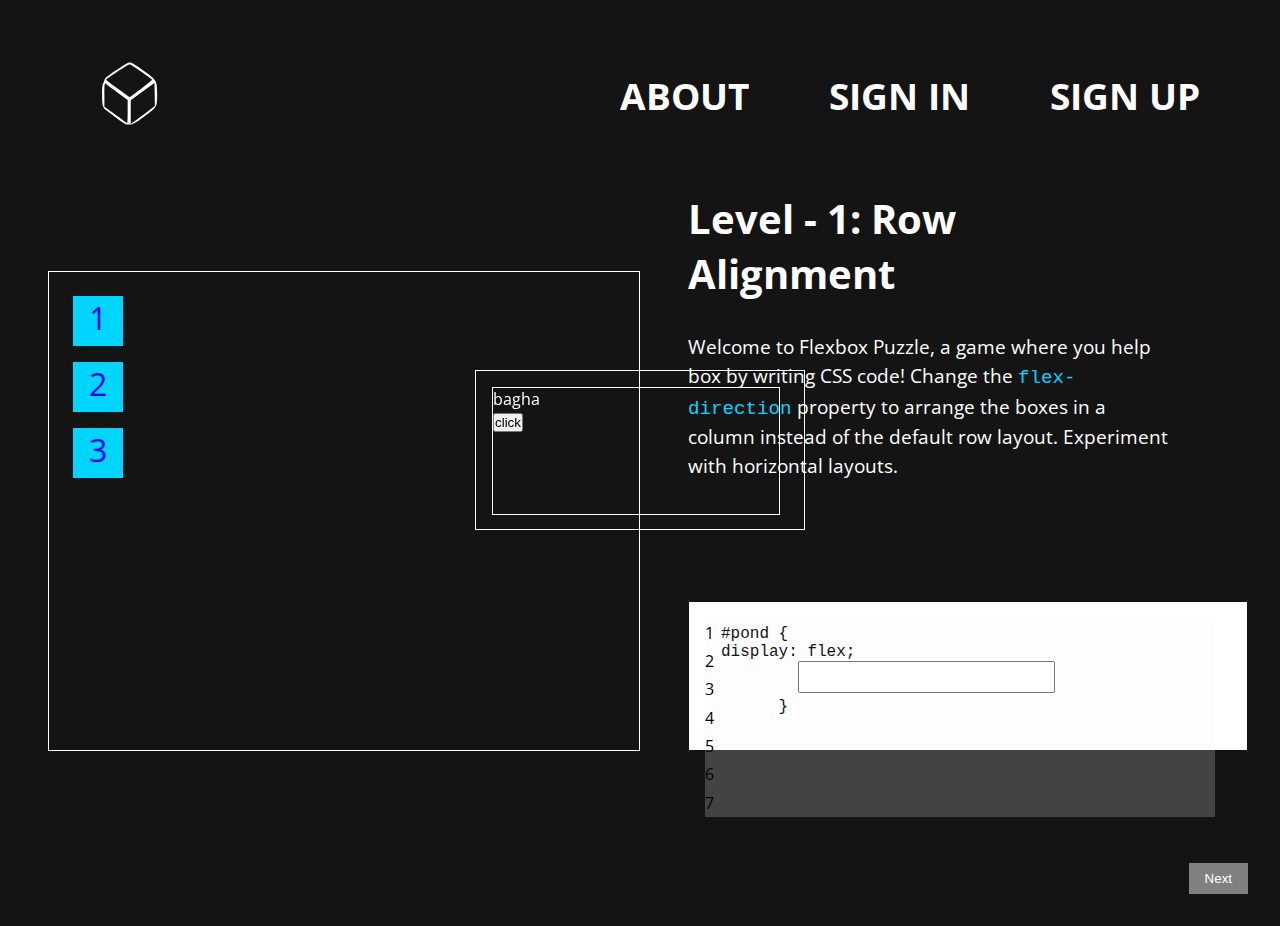
==== index.html @ 858d364b "--" ====
<!DOCTYPE html>
<html lang="en">
<head>
    <meta charset="UTF-8">
    <meta name="viewport" content="width=device-width, initial-scale=1.0">
    <title>Flex-box Puzzle</title>
    <link rel="stylesheet" href="https://cdnjs.cloudflare.com/ajax/libs/font-awesome/6.7.2/css/all.min.css" integrity="sha512-Evv84Mr4kqVGRNSgIGL/F/aIDqQb7xQ2vcrdIwxfjThSH8CSR7PBEakCr51Ck+w+/U6swU2Im1vVX0SVk9ABhg==" crossorigin="anonymous" referrerpolicy="no-referrer" />
    <link rel="preconnect" href="https://fonts.googleapis.com">
    <link rel="stylesheet" href="style.css">
</head>

<body>
    <!-- Navbar -->
    <nav>
        <div class="navsvg">
            <img src="logo.svg" alt="Logo">
        </div>
        <label for="toggler"><i class="fa-solid fa-bars"></i></label>
        <input type="checkbox" id="toggler">
        <div class="menu">
            <a href="#">ABOUT</a>
            <a href="#">SIGN IN</a>
            <a href="#">SIGN UP</a>
        </div>
    </nav>
<main id="all">
    <!-- js literal create. -->
  
</main>
<div class="next">
    <button id="next" style="z-index: 1;">Next</button>
</div>
<section class="popup-container">
<div class="popup-outer-border">
    <div class="popup-inner-border">
        <p >bagha</p>
        <button class="button">click</button>
    </div>
</div>
</section>
    <script src="script.js"></script>
</body>

</html>
---- style.css ----
@import url('https://fonts.googleapis.com/css2?family=Open+Sans:ital,wght@0,300..800;1,300..800&family=Ubuntu:ital,wght@0,300;0,400;0,500;0,700;1,300;1,400;1,500;1,700&display=swap');

* {
    margin: 0;
    padding: 0;
    box-sizing: border-box;
}
body {
    margin: 2rem;
    background-color: #141414;
    color: white;
    /* overflow: hidden; */
    font-family: "Open Sans", serif;
    padding: 0;
}
code{
    color: #00d5ff;
}
/* Navbar */
.navsvg img {
    width:  100px;
    height: 90px;
    margin: 0rem 0rem 0rem 3rem;
}

nav {
    display: flex;
    justify-content: space-between;
    align-items: center;
    padding: 1rem 0;
}

.menu {
    display: flex;
    gap: 2rem;
}

.menu a {
    text-decoration: none;
    color: white;
    font-size: 2.3rem;
    margin-right: 3rem;
    font-weight: bold;
}

#toggler, label {
    display: none;
}
.coding-pre{
    margin-top: -12rem;
    margin-left: 1rem;
}

.coding{
    background-color: white;
    color: #141414;
    width: 35rem;
}
.next{
    display: flex;
    justify-content: flex-end;
    margin-top: 7rem;
    z-index: 5;
}
.game{
    display: flex;
    gap: 2rem;
}
.center-part{
    display: flex;
    flex-direction: column;
}
.display-0{
   max-width: auto;
   height: 500px;
   display: flex;

   /* justify-content: center; */
}
.display{
    margin: 7rem 1rem 0 1rem ;
    height: 30rem !important;
}
.element{
    width: 50px;
    height: 50px;
    background-color: #00d5ff;
    margin: 8px;
    transition: all 0.5s ease;
    color: blue;
    font-size: xx-large;
    text-align: center;
}
.code{
    max-width: 30rem;
}
/* Center Part */
.center-part {
    display: flex;
    gap: 2rem;
    margin-top: 2rem;
    flex-direction: column;
    justify-content: flex-end;
}

.display {
    flex: 1;
    border: 1px solid white;
    height: 20rem;
    padding: 1rem;
}

.code {
    flex: 1;
}

    .level {
        font-size: 2.5rem;
        font-weight: bold;
        margin-bottom: 2rem;
    }

.code p {
    font-size: 1.2rem;
    line-height: 1.5;
}

.code-code1 {
    color: rgba(245, 222, 179, 0.32);
}

.coding {
    margin-top: 1rem;
    border: 1px solid ;
    padding: 1rem;
}

.lines ul {
    list-style: none;
    padding-left: 0;
    background-color: rgba(245, 245, 245, 0.21);
    color: black;
    margin-right: 1rem;
}

.lines li {
    padding: 0.2rem 0;
}

.coding-pre {
    font-size: 1rem;
}

.next button {
    background-color: grey;
    color: white;
    padding: 0.5rem 1rem;
    border: none;
    cursor: pointer;
    z-index: 7;
}

.next button:hover {
    background-color: darkgrey;
}

#textarea{
    resize: none;
}
.popup-container{
    position: fixed;
    top: 0;
    bottom: 0;
    left: 0;
    right: 0;
    /* display: none; */
}
.popup-outer-border {
    /* width: 20rem; */
    height: 10rem;
    border: 1px solid white;
    padding: 1rem;
    position: absolute;
    left: 50%;
    top: 50%;
    /* display: ; */
    transform: translate(-50%,-50%);
    max-width: 100%;
    width: 330px;

}
.popup-inner-border {
    border: 1px solid white;
    width: 18rem;
    height: 8rem;
}

@media screen and (max-width: 768px) {
    body{
        overflow: scroll;
    }
    #toggler {
        display: none;
    }
    label {
        display: inline-block;
        cursor: pointer;
        position: fixed;
        top: 1rem;
        right: 1rem;
        z-index: 1000;
        width: 3rem;
        height: 3rem;
    }
    label i{
        font-size: 1.5rem;
    }
    .menu {
        display: none;
        flex-direction: column;
        position: fixed;
        top: 3rem;
        right: 0;
        background-color: #141414;
        width: 200px;
        gap: 1rem;
        padding: 1rem;
    }

    #toggler:checked ~ .menu {
        display: flex;
    }

    .menu a {
        text-align: center;
        font-size: 1rem;
    }
    .game{
        display: flex;
        flex-direction: column ;
        justify-content: center;
    }
    .display{
        margin: -.5rem;
    }
    .coding{
        width: auto;
    }
}
@media screen and (max-width: 480px) {
    body {
        margin: 1rem;
    }

    .display {
        padding: 1rem;
    }

    .coding {
        padding: 1rem;
        width: auto;
    }

    .level {
        font-size: 1.2rem;
    }

    .code p {
        font-size: 0.9rem;
    }

    .code li {
        font-size: 0.9rem;
    }

    .coding-pre {
        font-size: 0.8rem;
    }
    #textarea{
        width: 13rem;
    }

}
@media screen and (max-width: 240px){
    body {
        margin: 1rem;
    }

    .display {
        padding: 1rem;
    }

    .coding {
        padding: 1rem;
        width: auto;
    }

    .level {
        font-size: 1.2rem;
    }

    .code p {
        font-size: 0.9rem;
    }

    .code li {
        font-size: 0.9rem;
    }

    .coding-pre {
        font-size: 0.8rem;
    }
    #textarea{
        width: 6rem;
    }

    
}
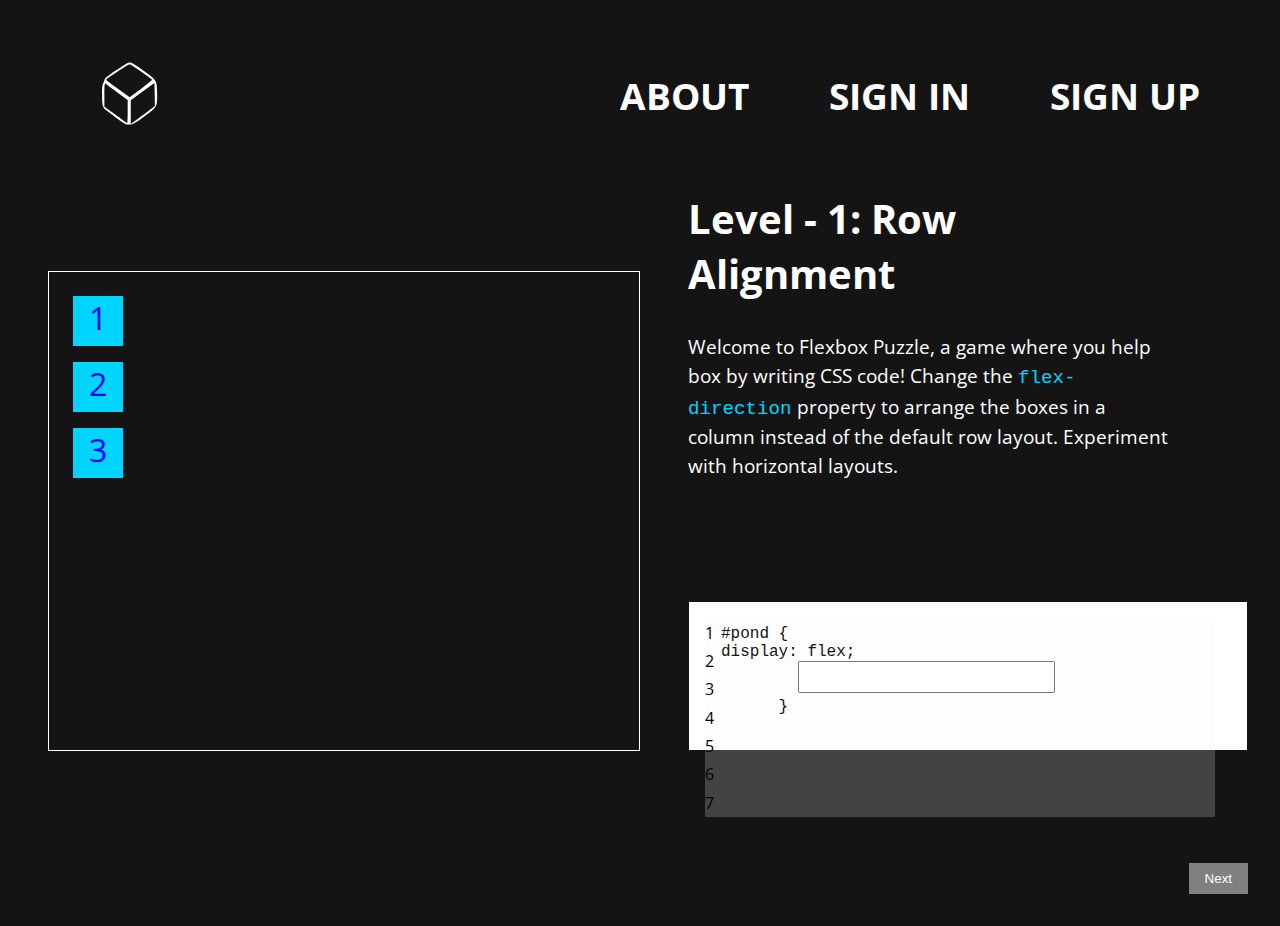
==== commit c8d638cf: "some new changes" ====
--- a/index.html
+++ b/index.html
@@ -30,11 +30,11 @@
 <div class="next">
     <button id="next" style="z-index: 1;">Next</button>
 </div>
-<section class="popup-container">
+<section class="popup-container" id="popup">
 <div class="popup-outer-border">
     <div class="popup-inner-border">
-        <p >bagha</p>
-        <button class="button">click</button>
+        <p><i class="fa-solid fa-check"></i>  Congratulation! Correct Answer</p>
+        <button class="button" id="close-popup-btn">click</button>
     </div>
 </div>
 </section>
--- a/style.css
+++ b/style.css
@@ -170,30 +170,60 @@
 }
 .popup-container{
     position: fixed;
+    background-color: #141414de;
     top: 0;
     bottom: 0;
     left: 0;
     right: 0;
-    /* display: none; */
+    display: none;    
+}
+.popup-container.show-popup{
+    display: block;
 }
 .popup-outer-border {
-    /* width: 20rem; */
-    height: 10rem;
-    border: 1px solid white;
-    padding: 1rem;
+   background-color: rgba(61, 61, 61, 0.753);
+    height: 13rem;
+    border: 1px solid rgb(0, 255, 110);
+    padding: 1.5rem;
     position: absolute;
     left: 50%;
     top: 50%;
     /* display: ; */
     transform: translate(-50%,-50%);
     max-width: 100%;
-    width: 330px;
-
+    width: 30rem;
 }
 .popup-inner-border {
-    border: 1px solid white;
-    width: 18rem;
-    height: 8rem;
+    border: 1px solid rgb(0, 255, 110);
+    /* width: 18rem; */
+    background-color: #000000d7;
+    height: 9.5rem;
+    border-radius: 2%;
+}
+.popup-inner-border p {
+    color: #00d5ff;
+    text-align: center;
+    margin: 1.5rem;
+    font-size: 25px;
+}
+.popup-inner-border button{
+    position: absolute;
+    left: 40%;
+    top: 60%;
+    background-color: transparent;
+    font-size: 1rem;
+    font-weight: bold;
+    border: 2px solid white;
+    color: rgb(132, 173, 209);
+    width: 5rem;
+    height: 2rem;
+    transition: .4s linear;
+}
+.popup-inner-border button:hover{
+    background-color: #00bcd4;
+    color: black;
+    border: 2px solid #00bcd4;
+
 }
 
 @media screen and (max-width: 768px) {
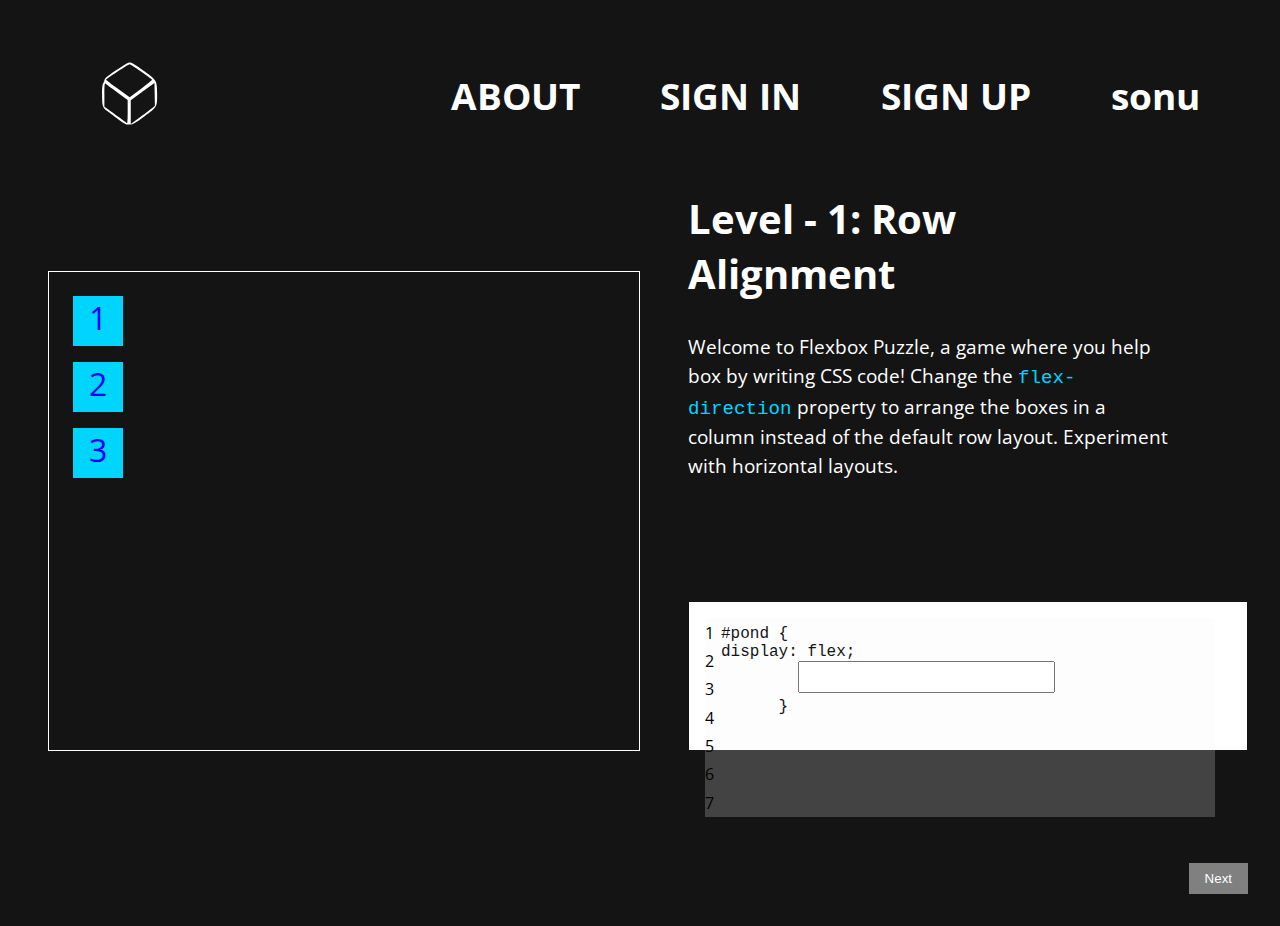
==== commit 2061f3d0: "Merge pull request #6 from Mrutyu-mark-v/main" ====
--- a/index.html
+++ b/index.html
@@ -3,7 +3,7 @@
 <head>
     <meta charset="UTF-8">
     <meta name="viewport" content="width=device-width, initial-scale=1.0">
-    <title>Flex-box Puzzle</title>
+    <title># Puzzle</title>
     <link rel="stylesheet" href="https://cdnjs.cloudflare.com/ajax/libs/font-awesome/6.7.2/css/all.min.css" integrity="sha512-Evv84Mr4kqVGRNSgIGL/F/aIDqQb7xQ2vcrdIwxfjThSH8CSR7PBEakCr51Ck+w+/U6swU2Im1vVX0SVk9ABhg==" crossorigin="anonymous" referrerpolicy="no-referrer" />
     <link rel="preconnect" href="https://fonts.googleapis.com">
     <link rel="stylesheet" href="style.css">
@@ -21,6 +21,7 @@
             <a href="#">ABOUT</a>
             <a href="#">SIGN IN</a>
             <a href="#">SIGN UP</a>
+            <a href="">sonu</a>
         </div>
     </nav>
 <main id="all">
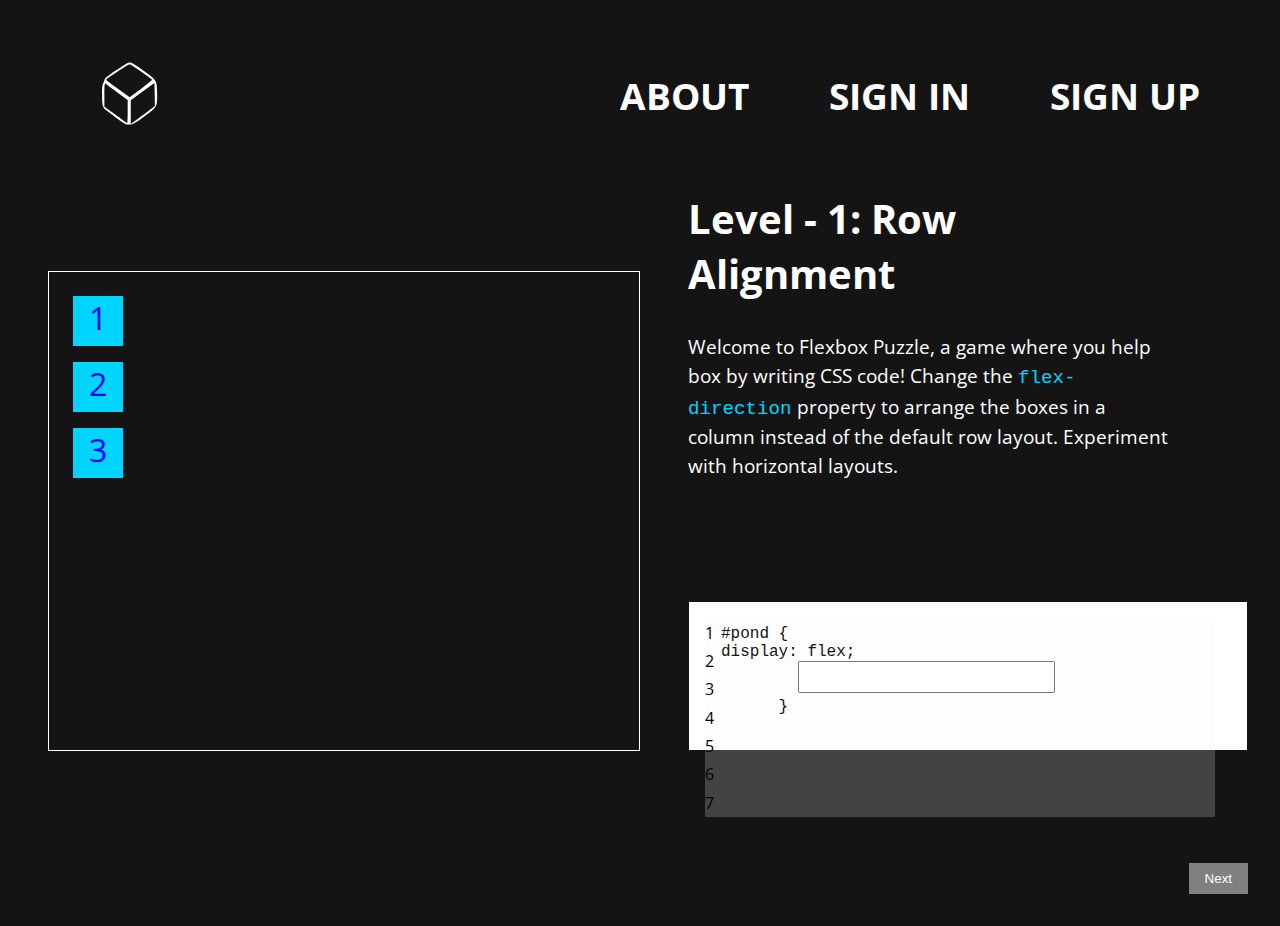
==== commit 6e412046: "-" ====
--- a/index.html
+++ b/index.html
@@ -3,7 +3,7 @@
 <head>
     <meta charset="UTF-8">
     <meta name="viewport" content="width=device-width, initial-scale=1.0">
-    <title># Puzzle</title>
+    <title>Flex-box Puzzle</title>
     <link rel="stylesheet" href="https://cdnjs.cloudflare.com/ajax/libs/font-awesome/6.7.2/css/all.min.css" integrity="sha512-Evv84Mr4kqVGRNSgIGL/F/aIDqQb7xQ2vcrdIwxfjThSH8CSR7PBEakCr51Ck+w+/U6swU2Im1vVX0SVk9ABhg==" crossorigin="anonymous" referrerpolicy="no-referrer" />
     <link rel="preconnect" href="https://fonts.googleapis.com">
     <link rel="stylesheet" href="style.css">
@@ -21,7 +21,6 @@
             <a href="#">ABOUT</a>
             <a href="#">SIGN IN</a>
             <a href="#">SIGN UP</a>
-            <a href="">sonu</a>
         </div>
     </nav>
 <main id="all">
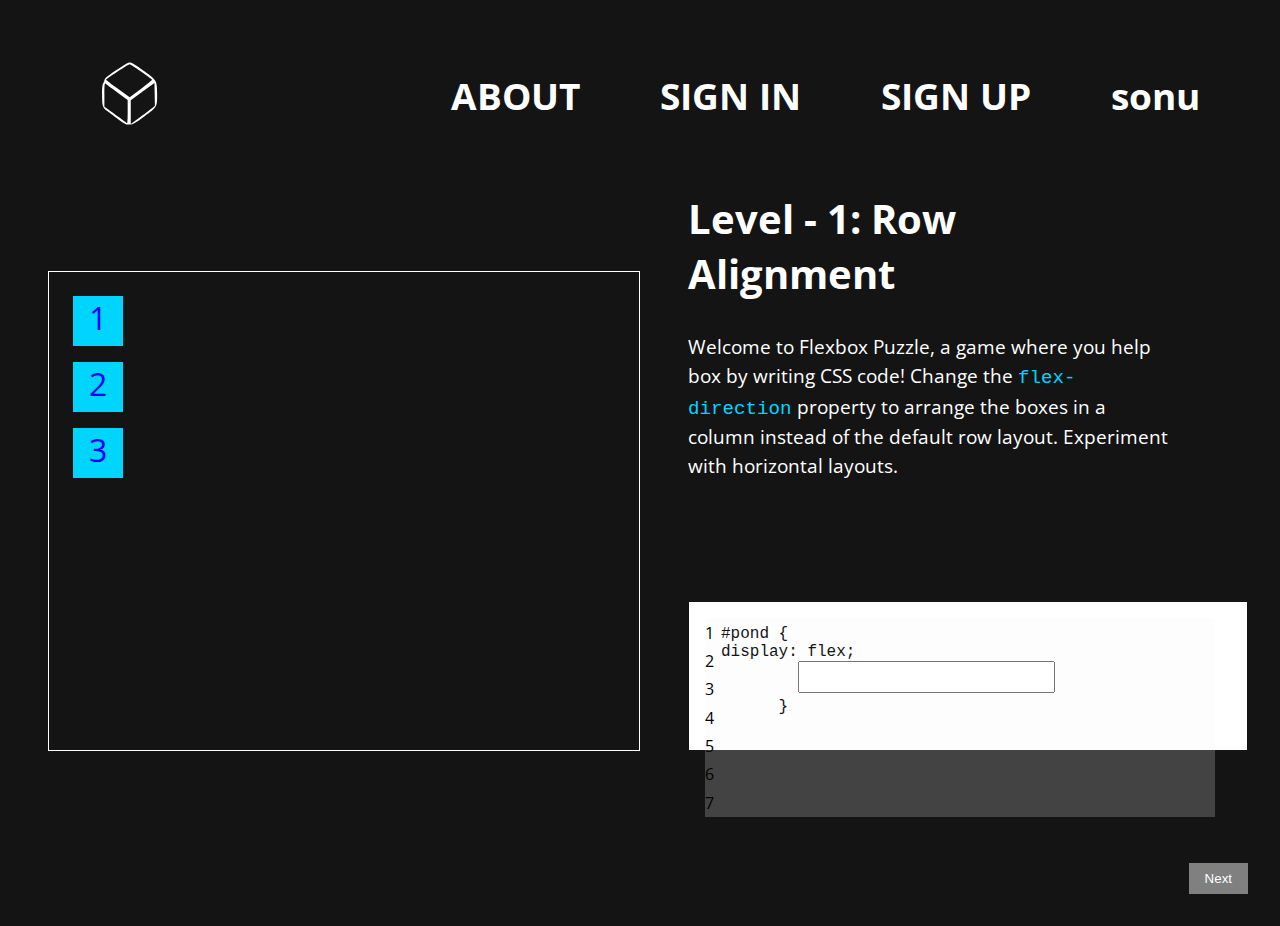
==== commit 2fa8aac2: "Merge pull request #7 from Mrutyu-mark-v/main" ====
--- a/index.html
+++ b/index.html
@@ -21,6 +21,7 @@
             <a href="#">ABOUT</a>
             <a href="#">SIGN IN</a>
             <a href="#">SIGN UP</a>
+            <a href="">sonu</a>
         </div>
     </nav>
 <main id="all">
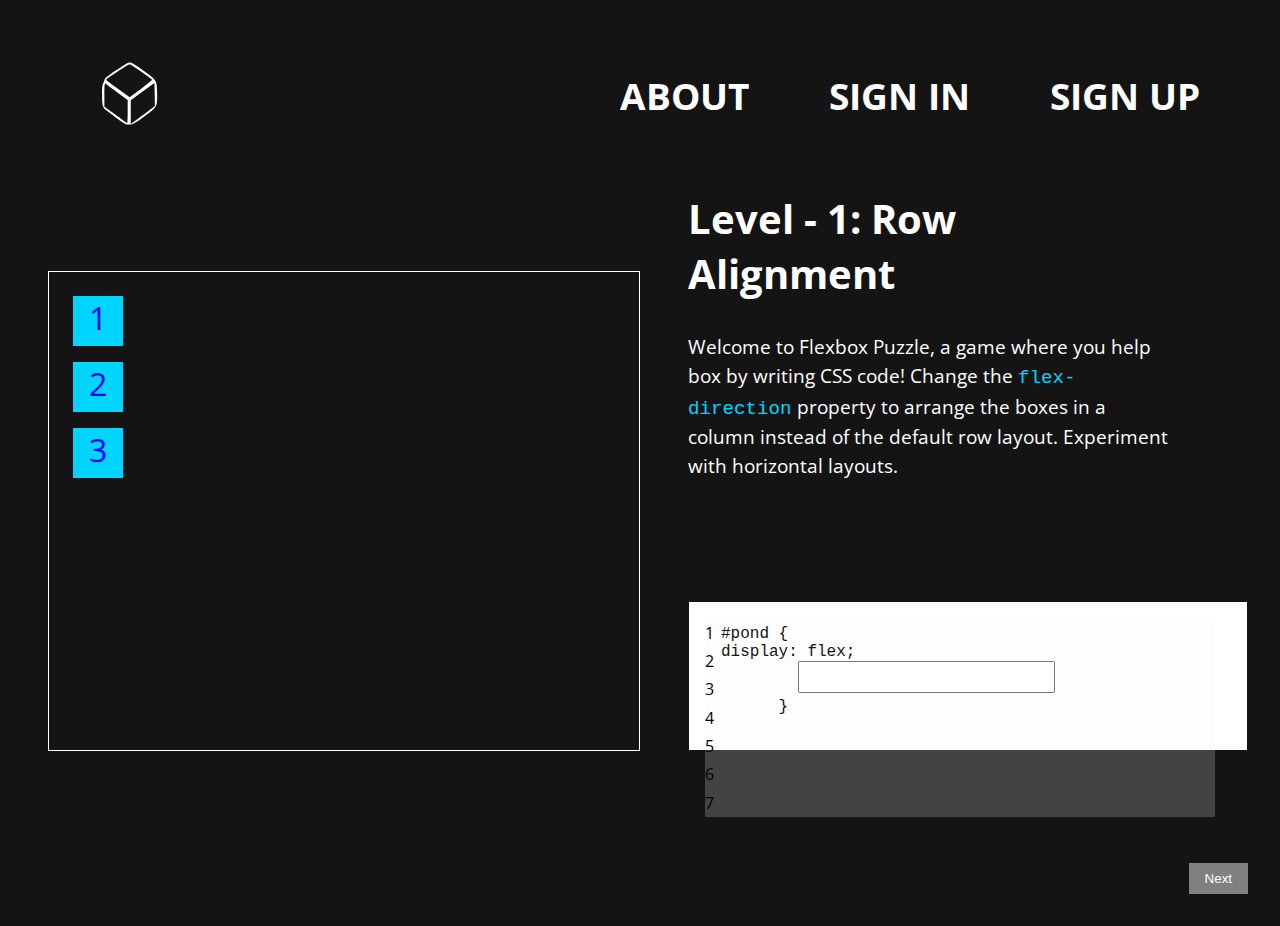
==== commit 69d9284e: "coding -box-adjusted" ====
--- a/index.html
+++ b/index.html
@@ -21,7 +21,6 @@
             <a href="#">ABOUT</a>
             <a href="#">SIGN IN</a>
             <a href="#">SIGN UP</a>
-            <a href="">sonu</a>
         </div>
     </nav>
 <main id="all">
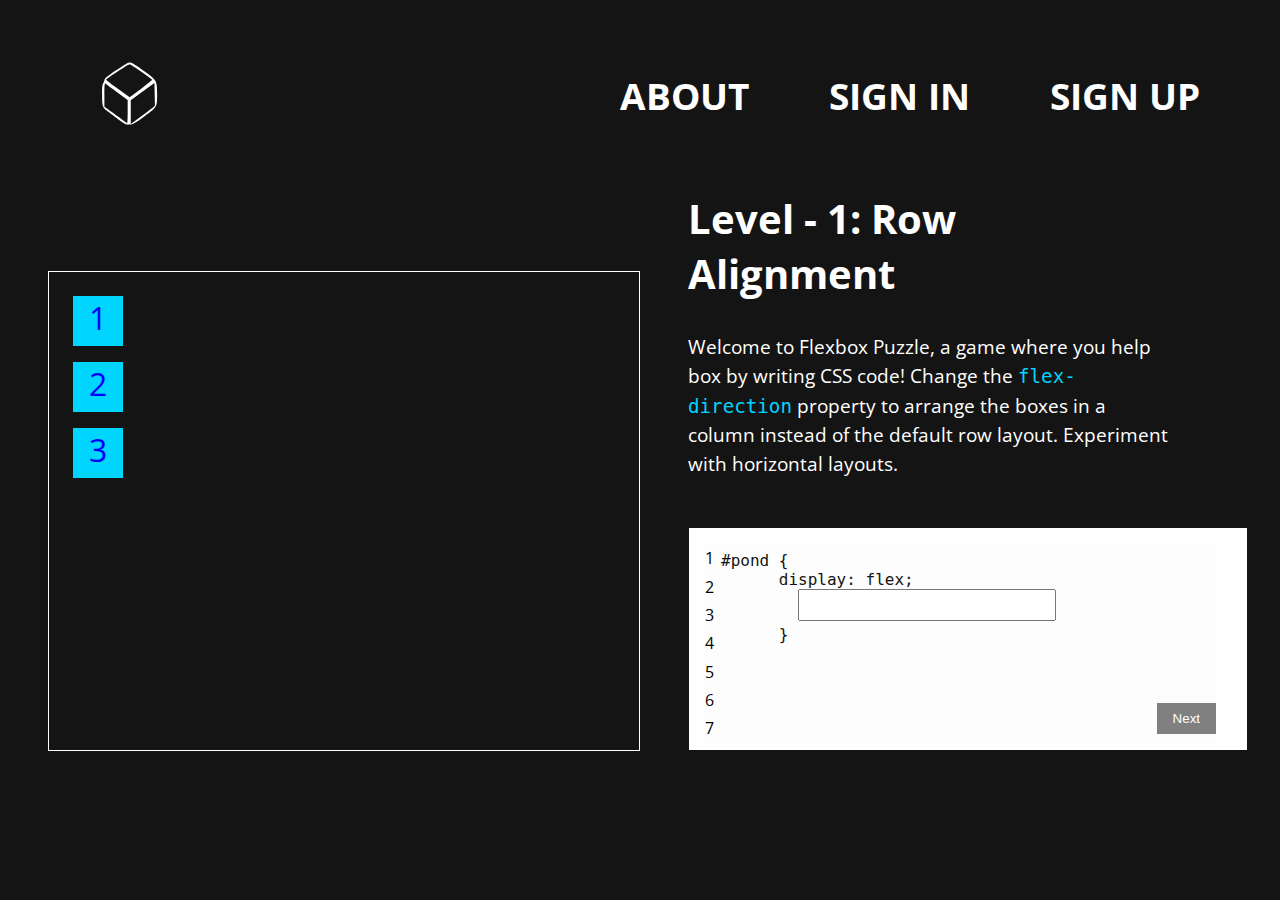
==== commit 41392583: "modify" ====
--- a/index.html
+++ b/index.html
@@ -20,7 +20,7 @@
         <div class="menu">
             <a href="#">ABOUT</a>
             <a href="#">SIGN IN</a>
-            <a href="#">SIGN UP</a>
+            <a href="#">SIGN UP </a>
         </div>
     </nav>
 <main id="all">
--- a/style.css
+++ b/style.css
@@ -60,7 +60,8 @@
 .next{
     display: flex;
     justify-content: flex-end;
-    margin-top: 7rem;
+    margin-top: -3rem;
+    margin-right: 2rem;
     z-index: 5;
 }
 .game{
@@ -134,6 +135,7 @@
     margin-top: 1rem;
     border: 1px solid ;
     padding: 1rem;
+    height: 14rem;
 }
 
 .lines ul {
